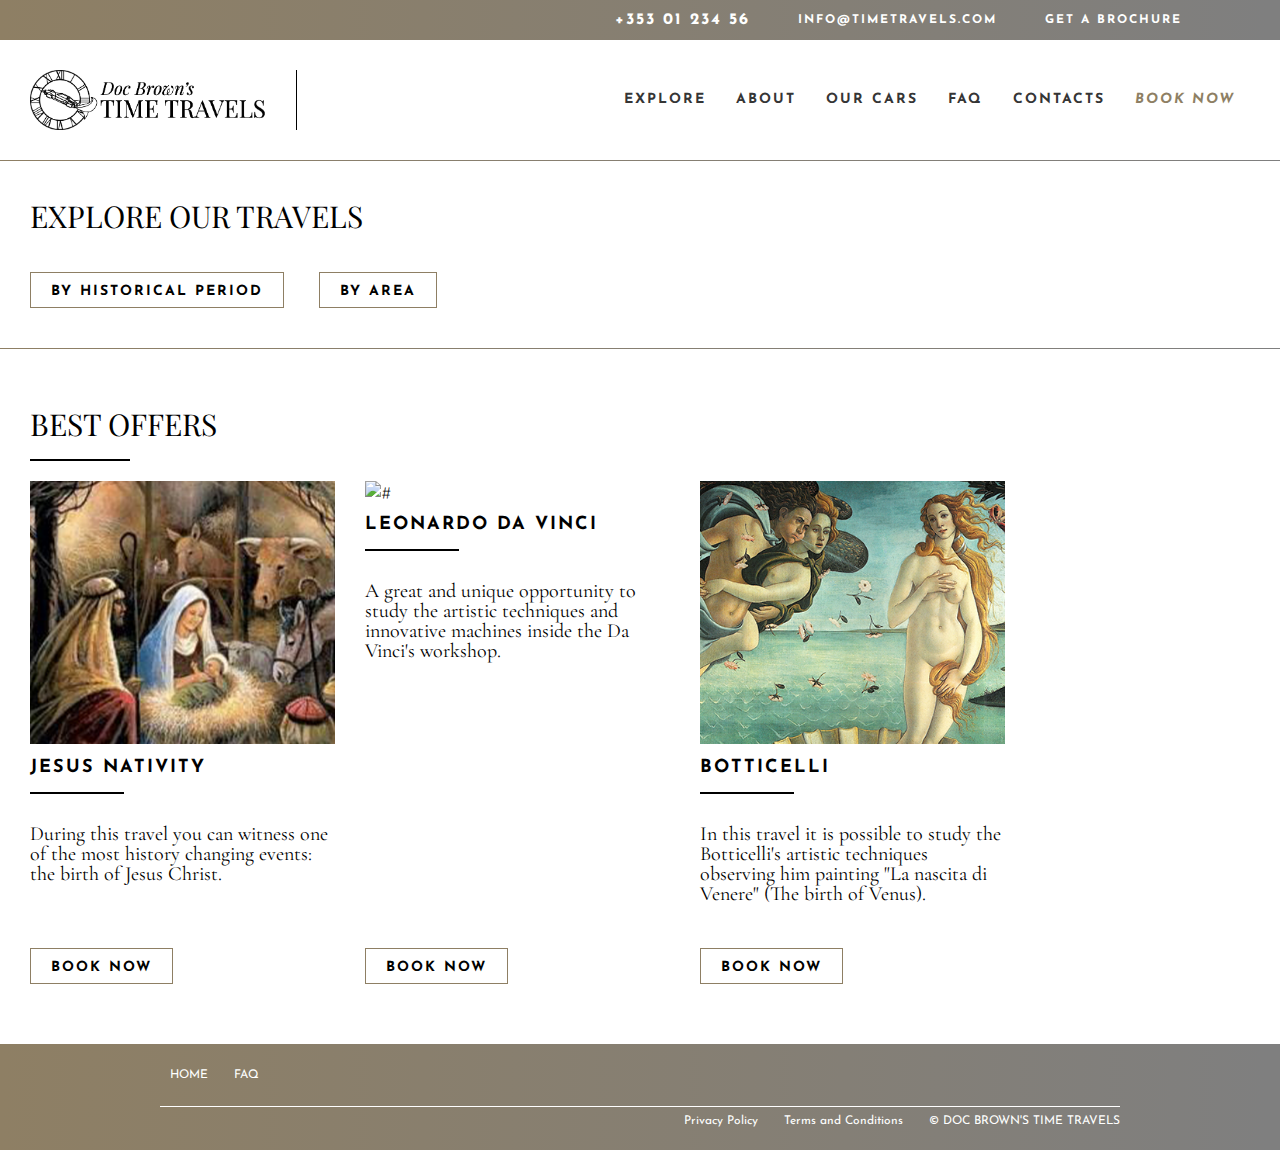
==== explore.html @ 8f572bef "first commit" ====
<!DOCTYPE html>
<html lang="en">
<head>
    <meta charset="utf-8">
    <title>Doc Brown's Time Travels</title>

    <link rel="stylesheet" href="css/reset.css">
    <link rel="stylesheet" href="https://use.fontawesome.com/releases/v5.5.0/css/all.css"
          integrity="sha384-B4dIYHKNBt8Bc12p+WXckhzcICo0wtJAoU8YZTY5qE0Id1GSseTk6S+L3BlXeVIU" crossorigin="anonymous">

    <link href="https://fonts.googleapis.com/css?family=Josefin+Sans" rel="stylesheet">
    <link href="https://fonts.googleapis.com/css?family=Playfair+Display:400,400i" rel="stylesheet">
    <link href="https://fonts.googleapis.com/css?family=Cormorant+Garamond" rel="stylesheet">

    <link rel="stylesheet" type="text/css" href="css/master.css"/>

</head>

<body>

<div id="contacts-container">
    <div id="contacts" class="column">
        <div id="contacts-left" class="clearfix">
            <div>
                <a href="#" class="fab fa-instagram"></a>
                <a href="#" class="fab fa-facebook-square"></a>
                <a href="#" class="fab fa-youtube"></a>
            </div>
        </div>

        <div id="contacts-right">
            <ul>
                <li>
                    <a href="contacts.html" id="phone-number">
                        <i class="fas fa-phone phone"></i>
                        +353 01 234 56
                    </a>
                </li>
                <li>
                    <a href="mailto:info@timetravels.com" id="email">
                        <i class="fas fa-envelope envelope"></i>
                        info@timetravels.com
                    </a>
                </li>
                <li>
                    <a href="brochure.html" id="brochure">
                        <i class="fas fa-book-open"></i>
                        Get a brochure
                    </a>
                </li>
                <li>
                    <a href="search.html" id="search">
                        <i class="fas fa-search"></i>
                    </a>
                </li>
            </ul>
        </div>
    </div>
</div>

<div id="menu" class="column clearfix">
    <a href="index.html">
        <img src="images/logo.png" alt="Doc Brown's Time Travels logo">
    </a>
    <ul class="clearfix">
        <li><a href="explore.html">explore</a></li>
        <li><a href="about.html">about</a></li>
        <li><a href="cars.html">our cars</a></li>
        <li><a href="faq.html">FAQ</a></li>
        <li><a href="contacts.html">contacts</a></li>
        <li class="book-now"><a href="book-now.html">book now</a></li>
    </ul>
</div>

<div class="section-separator"></div>

<div class="page-header column">
    <div class="page-header-content">
        <div class="page-header-texts">
            <h2><a href="explore.html">Explore our travels</a></h2>
        </div>

        <div class="page-header-buttons">
            <a href="by-historical-period.html" class="button">by historical period</a>
            <a href="by-area.html" class="button">by area</a>
        </div>
    </div>
</div>

<div class="section-separator"></div>

<div class="cards-container column">
    <h2>Best offers</h2>
    <div class="separator-short"></div>

    <div class="cards">
        <div class="card first">
            <a href="offer-details.html" class="card-link">
                <img src="images/xmas.png" alt="#">
                <div class="card-title"><span>Jesus nativity</span></div>
            </a>
            <div class="card-separator"></div>
            <div class="card-content">
                <p>
                    
                    During this travel you can witness one of the most history changing events: the birth of Jesus Christ.
                </p>
            </div>
            <a href="book-now.html?destination-id=" class="button">Book now</a>
        </div>

        <div class="card">
            <a href="offer-details.html" class="card-link">
                <img src="images/Leo.png" alt="#">
                <div class="card-title"><span>Leonardo Da vinci</span></div>
            </a>
            <div class="card-separator"></div>
            <div class="card-content">
                <p>
                   A great and unique opportunity to study the artistic techniques and innovative machines inside the Da Vinci's workshop. 
                </p>
            </div>
            <a href="book-now.html" class="button">Book now</a>
        </div>

        <div class="card">
            <a href="offer-details.html" class="card-link">
                <img src="images/botticelli.png" alt="#">
                <div class="card-title"><span>Botticelli</span></div>
            </a>
            <div class="card-separator"></div>
            <div class="card-content">
                <p>
                     In this travel it is possible to study the Botticelli's artistic techniques observing him painting "La nascita di Venere" (The birth of Venus).
                </p>
            </div>
            <a href="book-now.html?destination-id=" class="button">Book now</a>
        </div>

        
    </div>
</div>

<footer>
    <div class="footer-container">
        <ul id="footer-menu">
            <li><a href="index.html">home</a></li>
            <li><a href="faq.html">faq</a></li>

        </ul>

    </div>
    <div id="footer-copyright" class="clearfix">
        <ul>

            <li><a href="#">Privacy Policy</a><span></span></li>
            <li><a href="#">Terms and Conditions</a><span></span></li>
            <li>© DOC BROWN'S TIME TRAVELS</li>

        </ul>
    </div>
</footer>

</body>
</html>
---- css/master.css ----
.clearfix::after {
    content: "";
    clear: both;
    display: table;
}

body {
    font-family: 'Cormorant Garamond', serif;
    font-size: 20px;
}

h2, h3 {
    font-size: 30px;
    font-family: 'Playfair Display', serif;
    font-weight: 200;
    text-decoration-line: none;
    text-transform: uppercase;
}

h2 a { text-decoration: none; 
       color: #000;	}
    a:visited { 
       text-decoration: underline; 
        color: #000; }

h3 {
    font-size: 28px;
    text-transform: none;
    margin-bottom: 40px;
}

button, a.button {
    display: inline-block;
    color: #000;
    background: #fff;
    border: 1px solid #8e7f64;
    font-family: 'Josefin Sans', sans-serif;
    text-decoration: none;
    text-transform: uppercase;
    font-weight: 900;
    letter-spacing: 2px;
    font-size: 14px;
    text-align: center;
    padding: 12px 20px 8px;
    cursor: pointer;
}

button:hover, a.button:hover,
button.active, a.button.active {
    color: #fff;
    background: #8e7f64;
    background: -moz-linear-gradient(left, #8e7f64 0%, #7f7f7f 99%);
    background: -webkit-linear-gradient(left, #8e7f64 0%, #7f7f7f 99%);
    background: linear-gradient(to right, #8e7f64 0%, #7f7f7f 99%);
    filter: progid:DXImageTransform.Microsoft.gradient(startColorstr='#8e7f64', endColorstr='#7f7f7f', GradientType=1);
    border: 1px solid #fff;
}

.social a {
    color: #000;
    float: left;
    margin-right: 15px;
    font-size: 21px;
    text-decoration: none;
}

.column {
    max-width: 1280px;
    min-width: 950px;
    padding-left: 30px;
    padding-right: 30px;
    margin: 0 auto;
}

#menu, #contacts-container {
    font-family: 'Josefin Sans', sans-serif;
    text-transform: uppercase;
    font-weight: 900;
    letter-spacing: 2px;
}

#contacts-container {
    width: 100%;
    height: 40px;
    background: #8e7f64;
    background: -moz-linear-gradient(left, #8e7f64 0%, #7f7f7f 99%);
    background: -webkit-linear-gradient(left, #8e7f64 0%, #7f7f7f 99%);
    background: linear-gradient(to right, #8e7f64 0%, #7f7f7f 99%);
    filter: progid:DXImageTransform.Microsoft.gradient(startColorstr='#8e7f64', endColorstr='#7f7f7f', GradientType=1);
}

#contacts {
    height: 100%;
    display: flex;
}

.fab, .fas {
    text-decoration: none;
}

#contacts-left {
    flex: 1;
}

#contacts-right {
    flex: 4;
}

#contacts-left {
    display: table;
    height: 100%;
}

#contacts-left div {
    display: table-cell;
    vertical-align: middle;
}

#contacts-left div a {
    float: left;
    margin-right: 30px;
    font-size: 21px;
    color: #fff;
}

#contacts-right ul {
    float: right;
    height: 100%;
}

#contacts-right li {
    float: left;
    display: table;
    height: 100%;
    text-align: center;
    padding: 0 20px;
}

#contacts-right a {
    display: table-cell;
    text-align: center;
    vertical-align: middle;
    color: #fff;
    font-size: 12px;
    text-decoration: none;
}

#contacts-right a#phone-number {
    font-size: 16px;
}

#contacts-right a#search {
    font-size: 16px;
}

#contacts-right a i {
    padding-right: 8px;
}

#menu {
    height: 120px;
    text-align: center;
    background: #fff;
}

#menu img {
    float: left;
    height: 60px;
    padding-right: 30px;
    margin-right: 30px;
    margin-top: 30px;
    border-right: 1px solid #000;
}

#menu ul {
    float: right;
    display: inline-block;
    text-decoration: none;
}

#menu ul, #menu li, #menu li a {
    height: 100%;
}

#menu li, #menu li.book-now {
    display: table;
    float: left;
    padding: 0 15px;
}

#menu li.book-now a {
    color: #8e7f64;
    font-style: italic;
}

#menu li a {
    display: table-cell;
    text-align: center;
    vertical-align: middle;
    width: 100%;
    color: #353535;
    text-decoration-line: none;
    font-size: 14px;
}

.section-separator {
    width: 100%;
    height: 1px;
    background: #8e7f64;
    background: -moz-linear-gradient(left, #8e7f64 0%, #7f7f7f 99%);
    background: -webkit-linear-gradient(left, #8e7f64 0%, #7f7f7f 99%);
    background: linear-gradient(to right, #8e7f64 0%, #7f7f7f 99%);
    filter: progid:DXImageTransform.Microsoft.gradient(startColorstr='#8e7f64', endColorstr='#7f7f7f', GradientType=1);
}

.section-separator.with-margins {
    margin: 40px 0;
}

#banner-container {
    display: block;
    max-width: 1940px;
    width: 100%;
    height: 600px;
    margin: 0 auto;
    overflow-y: hidden;
}

#banner {
    position: relative;
    width: 100%;
    height: 100%;
    background: transparent url('../images/banner.png') no-repeat center center;
    background-size: 100% auto;
    font-family: 'Playfair Display', serif;
}

#banner-text {
    position: absolute;
    top: 180px;
    left: 0;
    width: 50%;
    height: 300px;
    padding-left: 15%;
}

#banner-car {
    position: absolute;
    top: 100px;
    left: 30%;
    width: 156px;
    height: 83px;
    background: transparent url('../images/flyingdelorean.png') no-repeat center center;
    background-size: 100%;
}

#banner-text p {
    color: #fff;
    font-size: 45px;
    font-style: italic;
    margin-bottom: 10px;
    font-weight:200;

}

#banner-text p#banner-text-signature {
    font-size: 24px;
    margin: 20px 0 0 100px;
    font-style:normal;
}

.page-header-content {
    padding: 40px 0;
}

.page-header-content h2 {
    display: inline-block;
    margin-right: 30px;
}

.page-header-content span {
    font-family: 'Playfair Display', serif;
    font-size: 22px;
    font-style: italic;
}

.page-header-texts {
    margin-bottom: 40px;
}

.page-header-buttons a.button{
    margin-right: 30px;
}

.presentation {
    display: flex;
    max-width: 1024px;
    padding: 40px 0;
    margin: 0 auto;
}

.presentation .presentation-panel.split {
    flex: 1;
    margin-right: 60px;
}

.presentation.reversed .presentation-panel.split {
    margin-left: 60px;
}

.presentation .presentation-panel.split img {
    width: 100%;
}

.presentation .presentation-panel.text {
    flex: 1;
}

.presentation .presentation-panel.text p {
    margin-bottom: 20px;
}

.presentation .presentation-main-image {
    width: 500px;
    float: right;
    margin: 0 0 40px 40px;
}

.separator-short {
    width: 8%;
    height: 0;
    margin: 20px 0;
    border: 1px solid black;
}

.cards-container {
    margin-top: 60px;
}

.cards {
    display: flex;
    margin-bottom: 60px;
}

.card {
    position: relative;
    flex: 1;
    max-width: 25%;
    margin-left: 30px;
    padding-bottom: 60px;
    min-height: 400px;
}

.card.first {
    margin-left: 0;
}

.card .card-link {
    color: #000;
    text-decoration: none;
}

.card img {
    display: block;
    width: 100%;
    height: auto;
    margin-bottom: 15px;
}

.card .card-title {
    font-family: 'Josefin Sans', sans-serif;
    text-transform: uppercase;
    font-weight: 900;
    letter-spacing: 2px;
    font-size: 18px;
}

.card .card-separator {
    width: 30%;
    height: 0;
    margin: 15px 0 30px;
    border: 1px solid black;
}

.card .card-content p {
    margin-bottom: 20px;
}

.card button, .card .button {
    position: absolute;
    left: 0;
    bottom: 0;
}

.price {
    display: inline-block;
    float: right;
    font-size: 40px;
    color: #2a752d;
    margin-top: -8px;
}

#search-form {
    padding: 150px 0;
}

#search-form h2 {
    text-align: center;
}

#search-form .separator-short {
    margin: 20px auto 0;
}

footer {
    background: #8e7f64;
    background: -moz-linear-gradient(left, #8e7f64 0%, #7f7f7f 99%);
    background: -webkit-linear-gradient(left, #8e7f64 0%, #7f7f7f 99%);
    background: linear-gradient(to right, #8e7f64 0%, #7f7f7f 99%);
    filter: progid:DXImageTransform.Microsoft.gradient(startColorstr='#8e7f64', endColorstr='#7f7f7f', GradientType=1);
    padding: 15px 160px;
    font-family: 'Josefin Sans', sans-serif;
}

.footer-container {
    display: flex;
    padding-bottom: 15px;
    border-bottom: 1px solid #fff;
}

#footer-menu {
    flex: 4;
}

#footer-menu li, #footer-menu a {
    display: inline-block;
}

#footer-menu a {
    text-decoration: none;
    color: #fff;;
    font-size: 12px;
    font-weight: 400;
    text-transform: uppercase;
    padding: 10px;
}

#footer-copyright ul {
    float: right;
}

#footer-copyright li, #footer-copyright a {
    display: inline-block;
}

#footer-copyright li {
    padding: 8px 0;
}

#footer-copyright li, #footer-copyright a, #footer-copyright span {
    display: inline-block;
    text-decoration: none;
    color: #fff;
    font-size: 12px;
    font-weight: 400;
}

#footer-copyright span {
    padding: 0 10px;
}
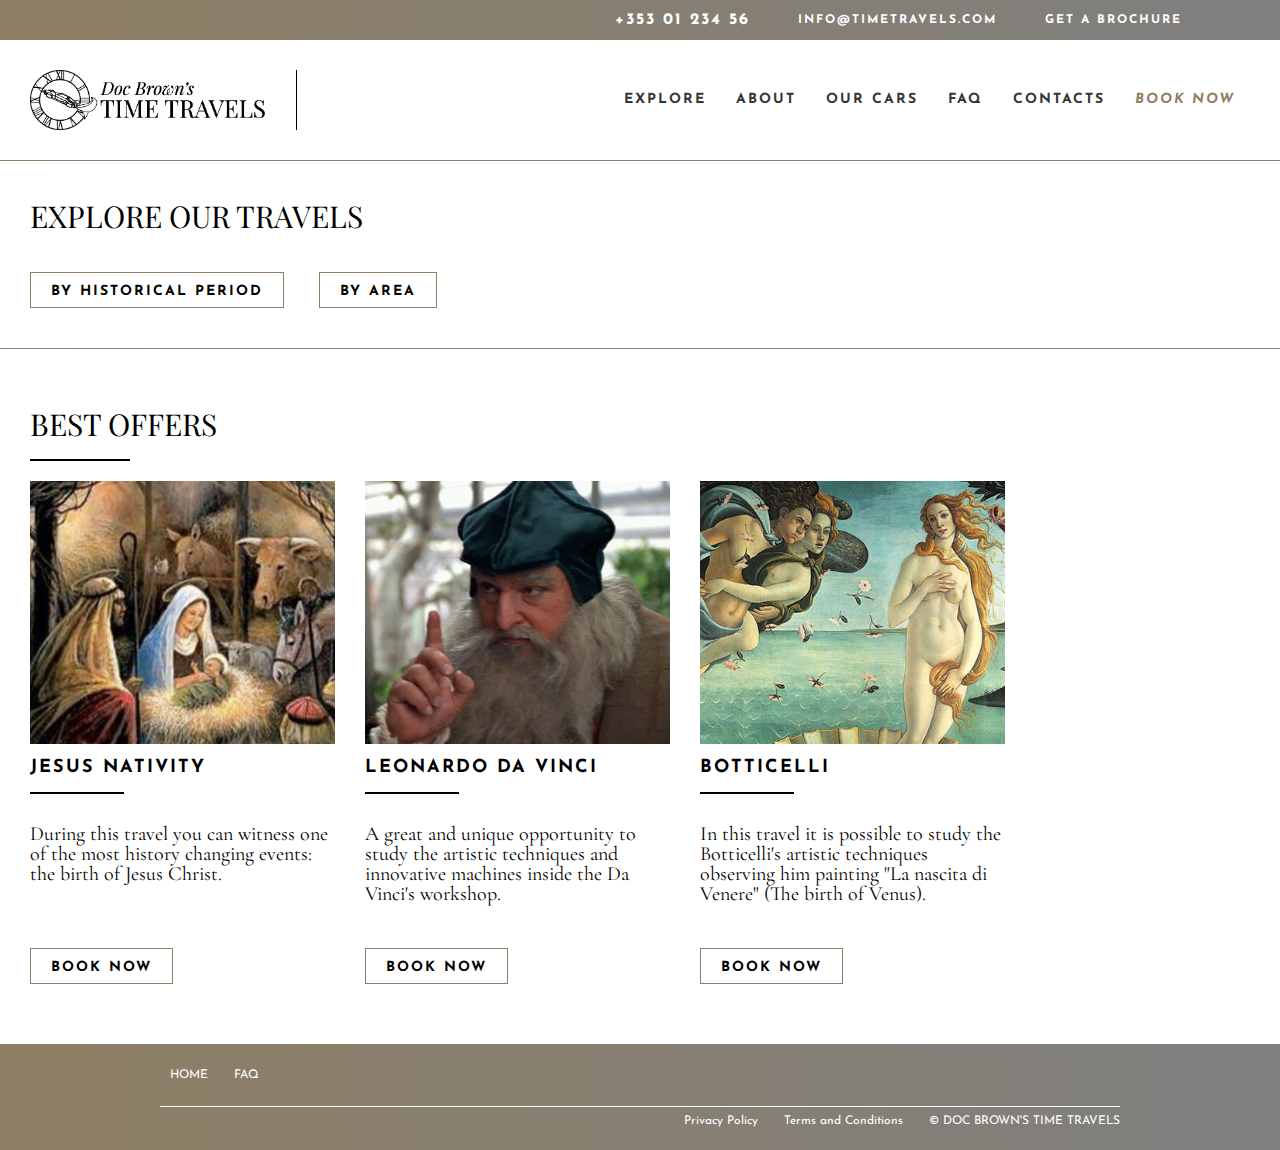
==== commit ddce4306: "fix image" ====
--- a/explore.html
+++ b/explore.html
@@ -111,7 +111,7 @@
 
         <div class="card">
             <a href="offer-details.html" class="card-link">
-                <img src="images/Leo.png" alt="#">
+                <img src="images/leo.png" alt="#">
                 <div class="card-title"><span>Leonardo Da vinci</span></div>
             </a>
             <div class="card-separator"></div>
